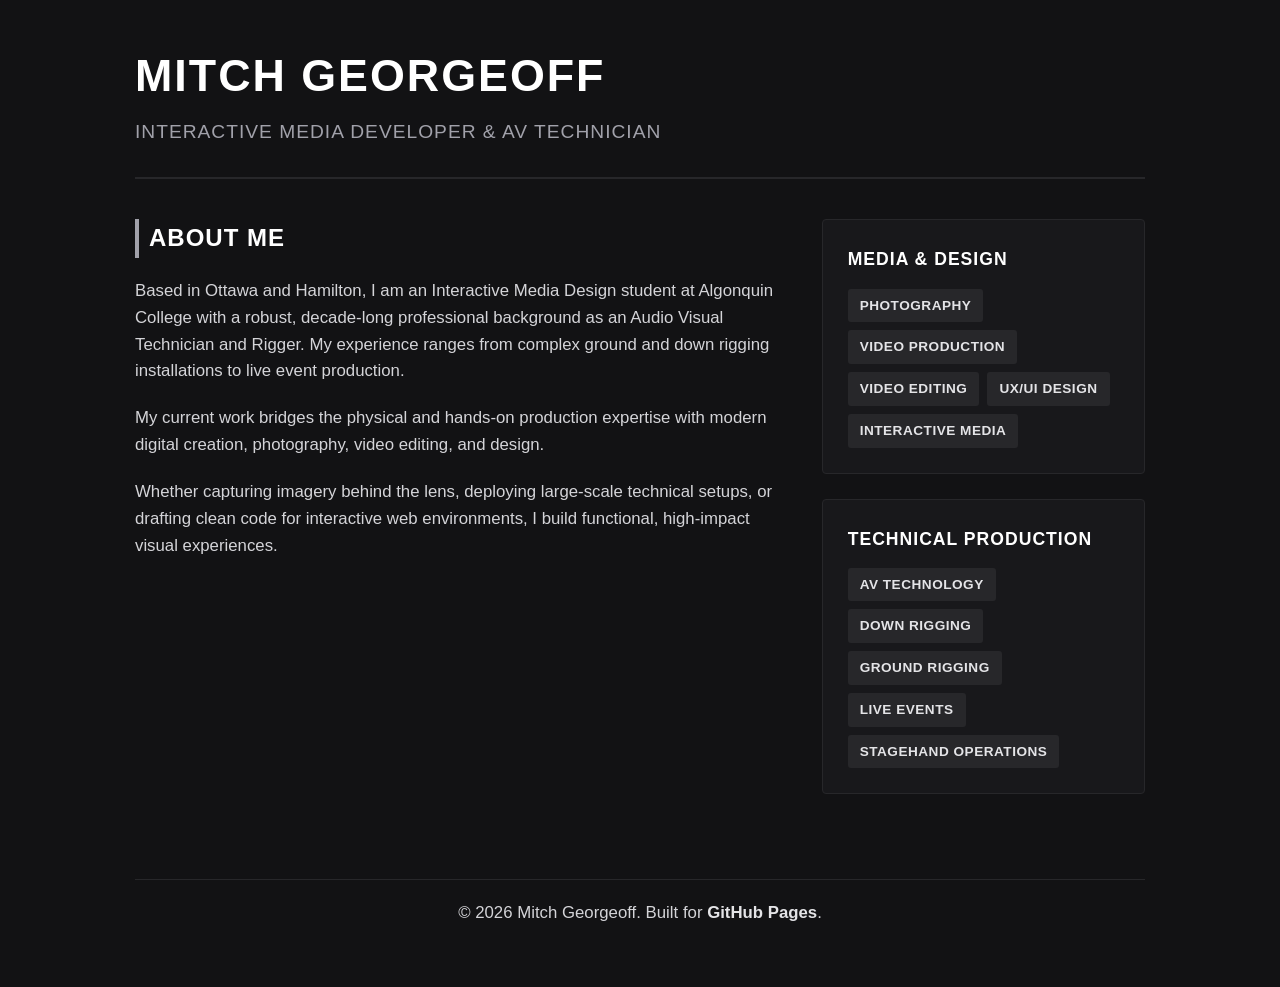
==== web1-assign1-main-main/index.html @ 091ae006 "publish and push" ====
<!DOCTYPE html>
<html lang="en">
<head>
    <meta charset="UTF-8">
    <meta name="viewport" content="width=device-width, initial-scale=1.0">
    <title>Mitch Georgeoff | Portfolio</title>
    <style>
        /* Global Reset & Tactical/Industrial Dark Theme */
        * {
            box-sizing: border-box;
            margin: 0;
            padding: 0;
            font-family: 'Segoe UI', Tahoma, Geneva, Verdana, sans-serif;
        }

        body {
            background-color: #121214;
            color: #e4e4e7;
            line-height: 1.6;
            padding: 0;
        }

        .container {
            max-width: 1050px;
            margin: 0 auto;
            padding: 40px 20px;
        }

        /* Header / Hero Section */
        header {
            border-bottom: 2px solid #27272a;
            padding-bottom: 30px;
            margin-bottom: 40px;
        }

        h1 {
            font-size: 2.8rem;
            text-transform: uppercase;
            letter-spacing: 2px;
            color: #ffffff;
            margin-bottom: 5px;
        }

        .subtitle {
            font-size: 1.2rem;
            color: #a1a1aa;
            text-transform: uppercase;
            letter-spacing: 1px;
        }

        /* Grid Layout for Content */
        .grid {
            display: grid;
            grid-template-columns: 2fr 1fr;
            gap: 40px;
        }

        @media (max-width: 768px) {
            .grid {
                grid-template-columns: 1fr;
            }
        }

        /* Left Column: Profile & Content */
        h2 {
            font-size: 1.5rem;
            text-transform: uppercase;
            letter-spacing: 1px;
            color: #ffffff;
            margin-bottom: 20px;
            border-left: 4px solid #a1a1aa;
            padding-left: 10px;
        }

        p {
            margin-bottom: 20px;
            color: #d4d4d8;
            font-size: 1.05rem;
        }

        /* Right Column: Skills & Toolkits */
        .sidebar-box {
            background-color: #18181b;
            border: 1px solid #27272a;
            padding: 25px;
            border-radius: 4px;
            margin-bottom: 25px;
        }

        .sidebar-box h3 {
            font-size: 1.1rem;
            text-transform: uppercase;
            letter-spacing: 1px;
            margin-bottom: 15px;
            color: #ffffff;
        }

        .tag-list {
            display: flex;
            flex-wrap: wrap;
            gap: 8px;
            list-style: none;
        }

        .tag-list li {
            background-color: #27272a;
            color: #e4e4e7;
            padding: 6px 12px;
            font-size: 0.85rem;
            text-transform: uppercase;
            font-weight: 600;
            letter-spacing: 0.5px;
            border-radius: 3px;
        }

        /* Footer / Links */
        footer {
            margin-top: 60px;
            padding-top: 20px;
            border-top: 1px solid #27272a;
            text-align: center;
            font-size: 0.9rem;
            color: #71717a;
        }

        footer a {
            color: #e4e4e7;
            text-decoration: none;
            font-weight: 600;
        }

        footer a:hover {
            text-decoration: underline;
        }
    </style>
</head>
<body>

    <div class="container">
        <header>
            <h1>Mitch Georgeoff</h1>
            <div class="subtitle">Interactive Media Developer & AV Technician</div>
        </header>

        <div class="grid">
            
            <main>
                <section>
                    <h2>About Me</h2>
                    <p>
                        Based in Ottawa and Hamilton, I am an Interactive Media Design student at Algonquin College with a robust, decade-long professional background as an Audio Visual Technician and Rigger. My experience ranges from complex ground and down rigging installations to live event production.
                    </p>
                    <p>
                        My current work bridges the physical and hands-on production expertise with modern digital creation, photography, video editing, and <UX>
                        <UI></UI> design. 
                    </p>
                    <p>
                        Whether capturing imagery behind the lens, deploying large-scale technical setups, or drafting clean code for interactive web environments, I build functional, high-impact visual experiences.
                    </p>
                </section>
            </main>

            <aside>
                <div class="sidebar-box">
                    <h3>Media & Design</h3>
                    <ul class="tag-list">
                        <li>Photography</li>
                        <li>Video Production</li>
                        <li>Video Editing</li>
                        <li>UX/UI Design</li>
                        <li>Interactive Media</li>
                    </ul>
                </div>

                <div class="sidebar-box">
                    <h3>Technical Production</h3>
                    <ul class="tag-list">
                        <li>AV Technology</li>
                        <li>Down Rigging</li>
                        <li>Ground Rigging</li>
                        <li>Live Events</li>
                        <li>Stagehand Operations</li>
                    </ul>
                </div>
            </aside>

        </div>

        <footer>
            <p>&copy; 2026 Mitch Georgeoff. Built for <a href="https://github.com" target="_blank">GitHub Pages</a>.</p>
        </footer>
    </div>

</body>
</html>
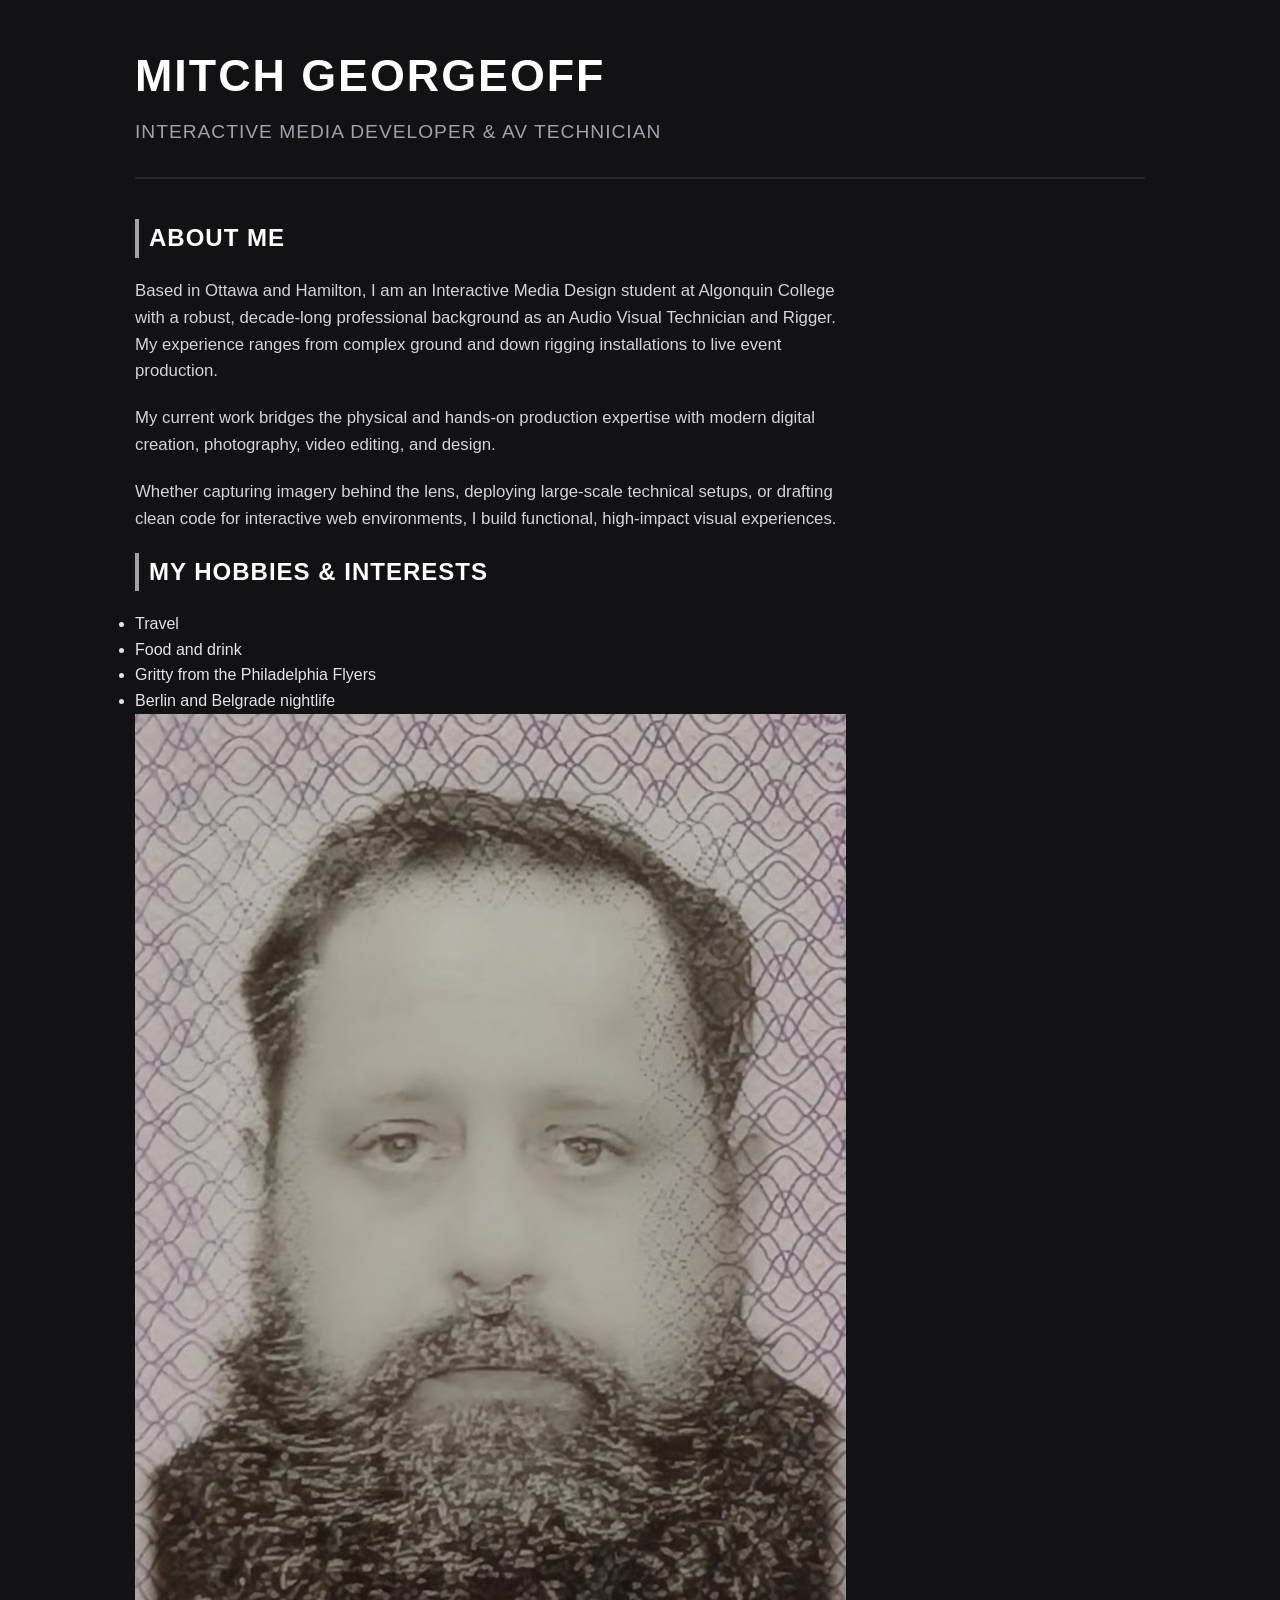
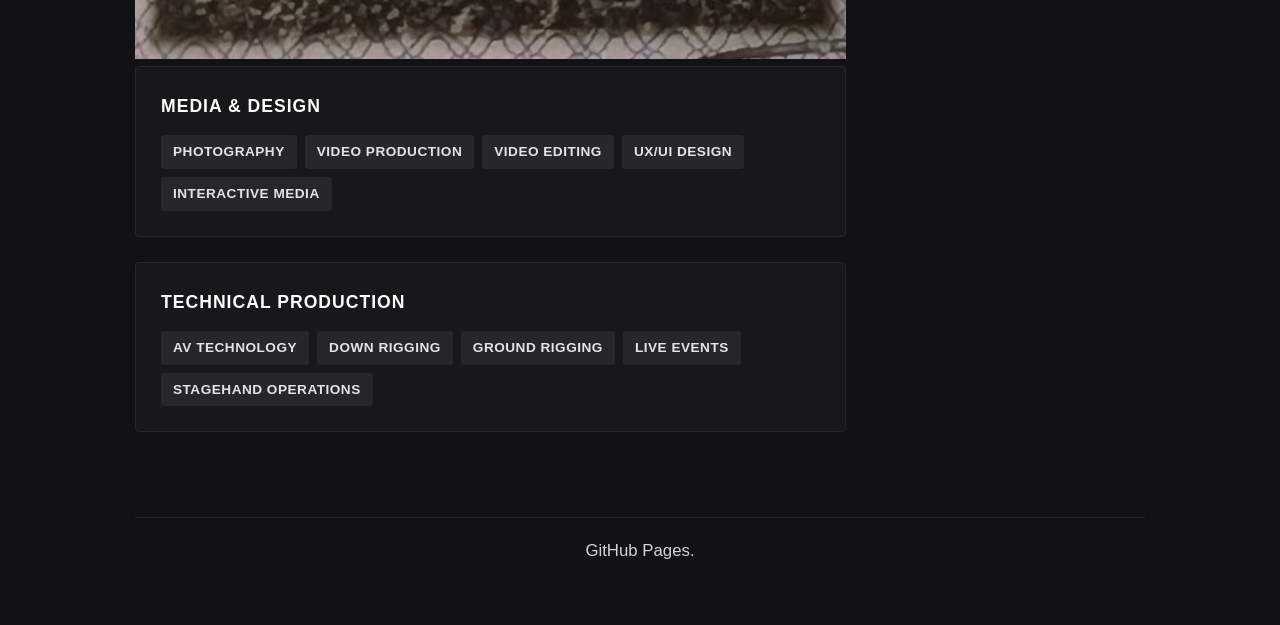
==== commit b0a6ed88: "COMMIT TO ALL" ====
--- a/web1-assign1-main-main/index.html
+++ b/web1-assign1-main-main/index.html
@@ -134,8 +134,6 @@
         }
     </style>
 </head>
-<body>
-
     <div class="container">
         <header>
             <h1>Mitch Georgeoff</h1>
@@ -158,6 +156,17 @@
                         Whether capturing imagery behind the lens, deploying large-scale technical setups, or drafting clean code for interactive web environments, I build functional, high-impact visual experiences.
                     </p>
                 </section>
+                <body>
+
+<h2>My Hobbies & Interests</h2>
+<ul>
+  <li>Travel</li>
+  <li>Food and drink</li>
+  <li>Gritty from the Philadelphia Flyers</li>
+  <li>Berlin and Belgrade nightlife</li>
+
+<img src="images/PXL_20260319_151134065.PORTRAIT.jpg"
+
             </main>
 
             <aside>
@@ -187,9 +196,7 @@
         </div>
 
         <footer>
-            <p>&copy; 2026 Mitch Georgeoff. Built for <a href="https://github.com" target="_blank">GitHub Pages</a>.</p>
+            <p 2026 Mitch Georgeoff. Built for href="https://github.com" target="_blank">GitHub Pages</a>.</p>
         </footer>
     </div>
-
-</body>
-</html>+    
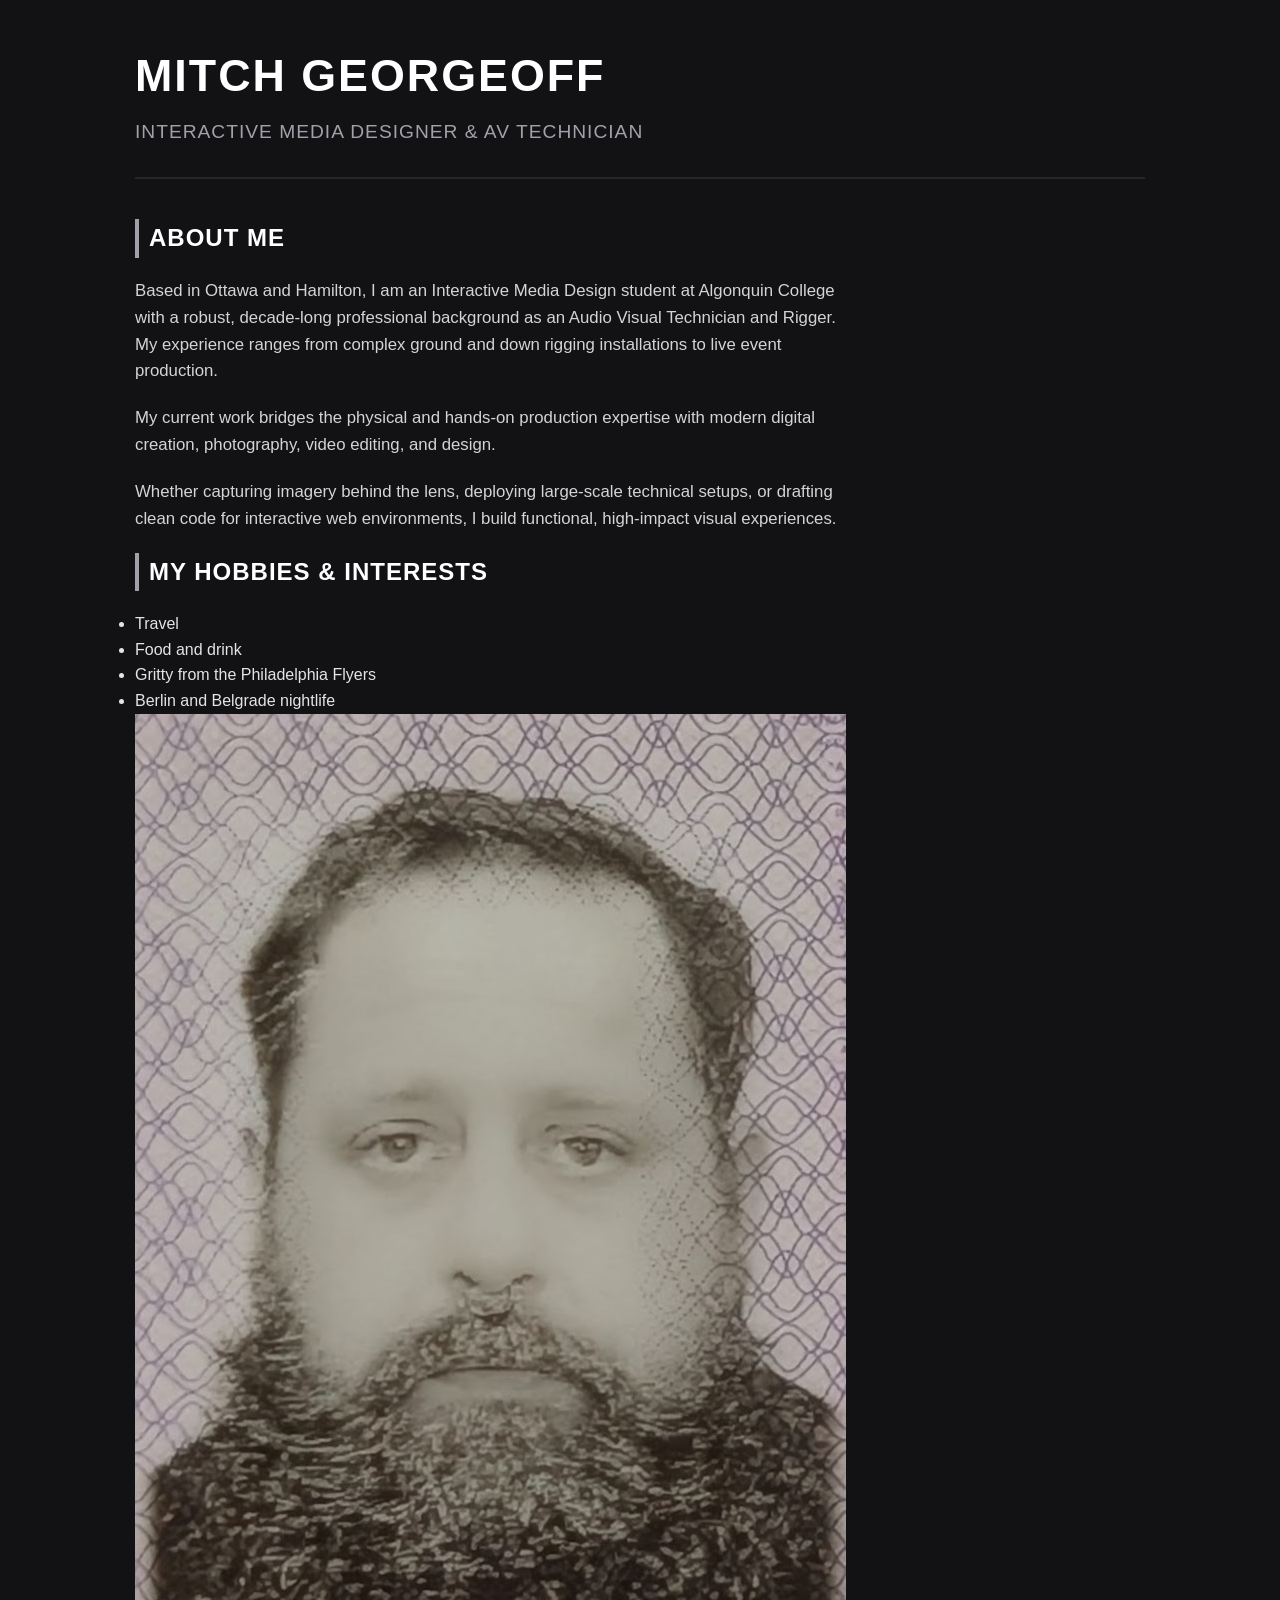
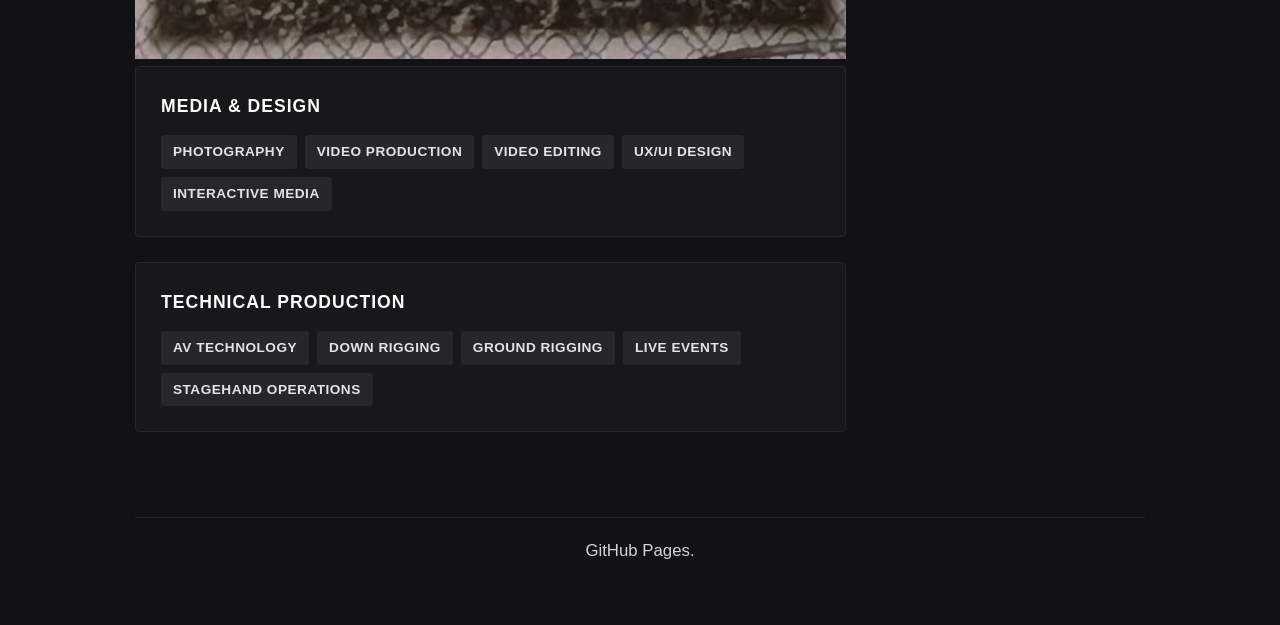
==== commit c481db84: "commit to change" ====
--- a/web1-assign1-main-main/index.html
+++ b/web1-assign1-main-main/index.html
@@ -137,7 +137,7 @@
     <div class="container">
         <header>
             <h1>Mitch Georgeoff</h1>
-            <div class="subtitle">Interactive Media Developer & AV Technician</div>
+            <div class="subtitle">Interactive Media Designer & AV Technician</div>
         </header>
 
         <div class="grid">
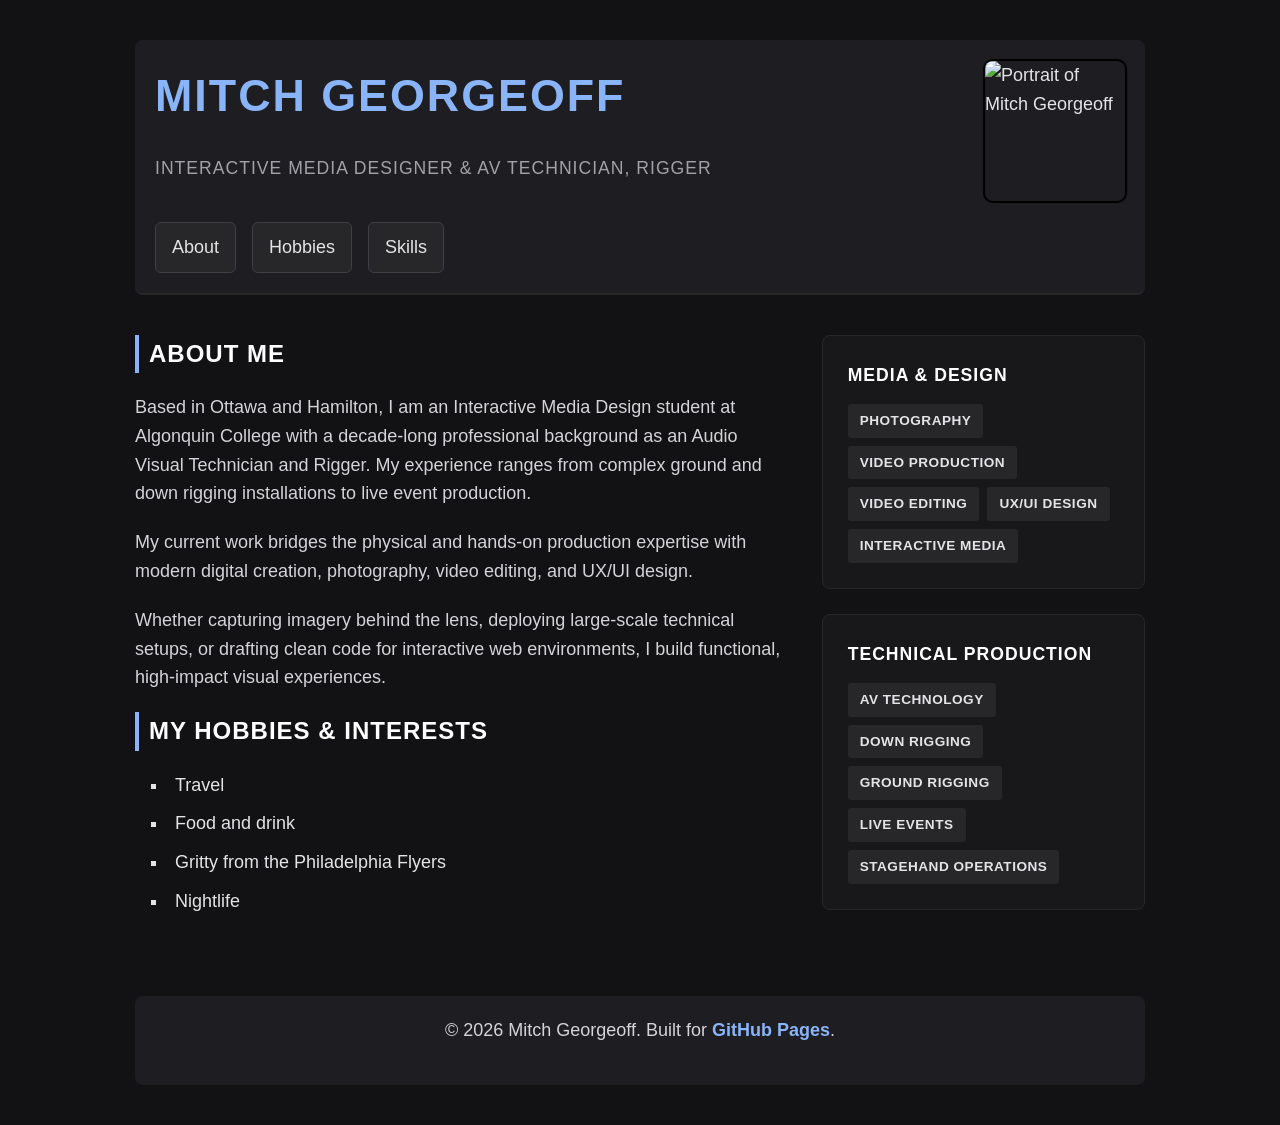
==== commit 2760ce65: "Update profile photo" ====
--- a/web1-assign1-main-main/index.html
+++ b/web1-assign1-main-main/index.html
@@ -4,172 +4,52 @@
     <meta charset="UTF-8">
     <meta name="viewport" content="width=device-width, initial-scale=1.0">
     <title>Mitch Georgeoff | Portfolio</title>
-    <style>
-        /* Global Reset & Tactical/Industrial Dark Theme */
-        * {
-            box-sizing: border-box;
-            margin: 0;
-            padding: 0;
-            font-family: 'Segoe UI', Tahoma, Geneva, Verdana, sans-serif;
-        }
-
-        body {
-            background-color: #121214;
-            color: #e4e4e7;
-            line-height: 1.6;
-            padding: 0;
-        }
-
-        .container {
-            max-width: 1050px;
-            margin: 0 auto;
-            padding: 40px 20px;
-        }
-
-        /* Header / Hero Section */
-        header {
-            border-bottom: 2px solid #27272a;
-            padding-bottom: 30px;
-            margin-bottom: 40px;
-        }
-
-        h1 {
-            font-size: 2.8rem;
-            text-transform: uppercase;
-            letter-spacing: 2px;
-            color: #ffffff;
-            margin-bottom: 5px;
-        }
-
-        .subtitle {
-            font-size: 1.2rem;
-            color: #a1a1aa;
-            text-transform: uppercase;
-            letter-spacing: 1px;
-        }
-
-        /* Grid Layout for Content */
-        .grid {
-            display: grid;
-            grid-template-columns: 2fr 1fr;
-            gap: 40px;
-        }
-
-        @media (max-width: 768px) {
-            .grid {
-                grid-template-columns: 1fr;
-            }
-        }
-
-        /* Left Column: Profile & Content */
-        h2 {
-            font-size: 1.5rem;
-            text-transform: uppercase;
-            letter-spacing: 1px;
-            color: #ffffff;
-            margin-bottom: 20px;
-            border-left: 4px solid #a1a1aa;
-            padding-left: 10px;
-        }
-
-        p {
-            margin-bottom: 20px;
-            color: #d4d4d8;
-            font-size: 1.05rem;
-        }
-
-        /* Right Column: Skills & Toolkits */
-        .sidebar-box {
-            background-color: #18181b;
-            border: 1px solid #27272a;
-            padding: 25px;
-            border-radius: 4px;
-            margin-bottom: 25px;
-        }
-
-        .sidebar-box h3 {
-            font-size: 1.1rem;
-            text-transform: uppercase;
-            letter-spacing: 1px;
-            margin-bottom: 15px;
-            color: #ffffff;
-        }
-
-        .tag-list {
-            display: flex;
-            flex-wrap: wrap;
-            gap: 8px;
-            list-style: none;
-        }
-
-        .tag-list li {
-            background-color: #27272a;
-            color: #e4e4e7;
-            padding: 6px 12px;
-            font-size: 0.85rem;
-            text-transform: uppercase;
-            font-weight: 600;
-            letter-spacing: 0.5px;
-            border-radius: 3px;
-        }
-
-        /* Footer / Links */
-        footer {
-            margin-top: 60px;
-            padding-top: 20px;
-            border-top: 1px solid #27272a;
-            text-align: center;
-            font-size: 0.9rem;
-            color: #71717a;
-        }
-
-        footer a {
-            color: #e4e4e7;
-            text-decoration: none;
-            font-weight: 600;
-        }
-
-        footer a:hover {
-            text-decoration: underline;
-        }
-    </style>
+    <link rel="stylesheet" href="styles.css">
 </head>
+<body>
     <div class="container">
         <header>
-            <h1>Mitch Georgeoff</h1>
-            <div class="subtitle">Interactive Media Designer & AV Technician</div>
+            <div class="header-left">
+                <h1 class="site-title">Mitch Georgeoff</h1>
+                <div class="subtitle">Interactive Media Designer & AV Technician, Rigger</div>
+            </div>
+            <img id="my-image" src="images/mitch-portrait.jpg" alt="Portrait of Mitch Georgeoff">
+            <nav>
+                <ul class="site-nav">
+                    <li><a href="#about">About</a></li>
+                    <li><a href="#hobbies">Hobbies</a></li>
+                    <li><a href="#skills">Skills</a></li>
+                </ul>
+            </nav>
         </header>
 
         <div class="grid">
-            
             <main>
-                <section>
+                <section id="about">
                     <h2>About Me</h2>
                     <p>
-                        Based in Ottawa and Hamilton, I am an Interactive Media Design student at Algonquin College with a robust, decade-long professional background as an Audio Visual Technician and Rigger. My experience ranges from complex ground and down rigging installations to live event production.
+                        Based in Ottawa and Hamilton, I am an Interactive Media Design student at Algonquin College with a decade-long professional background as an Audio Visual Technician and Rigger. My experience ranges from complex ground and down rigging installations to live event production.
                     </p>
                     <p>
-                        My current work bridges the physical and hands-on production expertise with modern digital creation, photography, video editing, and <UX>
-                        <UI></UI> design. 
+                        My current work bridges the physical and hands-on production expertise with modern digital creation, photography, video editing, and UX/UI design.
                     </p>
                     <p>
                         Whether capturing imagery behind the lens, deploying large-scale technical setups, or drafting clean code for interactive web environments, I build functional, high-impact visual experiences.
                     </p>
                 </section>
-                <body>
 
-<h2>My Hobbies & Interests</h2>
-<ul>
-  <li>Travel</li>
-  <li>Food and drink</li>
-  <li>Gritty from the Philadelphia Flyers</li>
-  <li>Berlin and Belgrade nightlife</li>
-
-<img src="images/PXL_20260319_151134065.PORTRAIT.jpg"
-
+                <section id="hobbies">
+                    <h2>My Hobbies & Interests</h2>
+                    <ul class="hobbies-list">
+                        <li>Travel</li>
+                        <li>Food and drink</li>
+                        <li>Gritty from the Philadelphia Flyers</li>
+                        <li>Nightlife</li>
+                    </ul>
+                </section>
             </main>
 
-            <aside>
+            <aside id="skills">
                 <div class="sidebar-box">
                     <h3>Media & Design</h3>
                     <ul class="tag-list">
@@ -192,11 +72,11 @@
                     </ul>
                 </div>
             </aside>
-
         </div>
 
         <footer>
-            <p 2026 Mitch Georgeoff. Built for href="https://github.com" target="_blank">GitHub Pages</a>.</p>
+            <p>© 2026 Mitch Georgeoff. Built for <a href="https://github.com" target="_blank" rel="noopener">GitHub Pages</a>.</p>
         </footer>
     </div>
-    +</body>
+</html>
--- a/web1-assign1-main-main/styles.css
+++ b/web1-assign1-main-main/styles.css
@@ -0,0 +1,201 @@
+/* Base styling and inheritance */
+* {
+    box-sizing: border-box;
+    margin: 0;
+    padding: 0;
+}
+
+body {
+    font-family: 'Segoe UI', Tahoma, Geneva, Verdana, sans-serif;
+    font-size: 18px;
+    line-height: 1.6;
+    background-color: #121214;
+    color: #e4e4e7;
+    padding: 0;
+}
+
+.container {
+    max-width: 1050px;
+    margin: 0 auto;
+    padding: 40px 20px;
+}
+
+header,
+footer {
+    background-color: #1e1e22;
+    padding: 20px;
+    border-radius: 8px;
+}
+
+header {
+    border-bottom: 2px solid #27272a;
+    margin-bottom: 40px;
+}
+
+footer {
+    margin-top: 60px;
+    border-top: none;
+    text-align: center;
+    color: #a1a1aa;
+}
+
+.site-title {
+    font-size: 2.8rem;
+    text-transform: uppercase;
+    letter-spacing: 2px;
+    color: #8ab4f8;
+    margin-bottom: 10px;
+}
+
+.subtitle {
+    font-size: 1.1rem;
+    color: #a1a1aa;
+    text-transform: uppercase;
+    letter-spacing: 1px;
+    margin-bottom: 20px;
+}
+
+nav .site-nav {
+    list-style: none;
+    display: flex;
+    gap: 16px;
+    flex-wrap: wrap;
+}
+
+nav .site-nav li {
+    margin: 0;
+}
+
+nav .site-nav a {
+    display: inline-block;
+    padding: 10px 16px;
+    text-decoration: none;
+    color: #e4e4e7;
+    background-color: #27272a;
+    border: 1px solid #3f3f46;
+    border-radius: 6px;
+    transition: background-color 0.2s ease, transform 0.2s ease;
+}
+
+nav .site-nav a:hover,
+nav .site-nav a:active {
+    background-color: #3f3f46;
+    transform: translateY(-1px);
+}
+
+.grid {
+    display: grid;
+    grid-template-columns: 2fr 1fr;
+    gap: 40px;
+}
+
+@media (max-width: 768px) {
+    .grid {
+        grid-template-columns: 1fr;
+    }
+}
+
+h2 {
+    font-size: 1.5rem;
+    text-transform: uppercase;
+    letter-spacing: 1px;
+    color: #ffffff;
+    margin-bottom: 20px;
+    border-left: 4px solid #8ab4f8;
+    padding-left: 10px;
+}
+
+p {
+    margin-bottom: 20px;
+    color: #d4d4d8;
+}
+
+.hobbies-list {
+    list-style: square inside;
+    margin-bottom: 20px;
+    padding-left: 16px;
+}
+
+.hobbies-list li {
+    margin-bottom: 10px;
+}
+
+header {
+    border-bottom: 2px solid #27272a;
+    margin-bottom: 40px;
+    display: flex;
+    align-items: center;
+    justify-content: space-between;
+    gap: 20px;
+    flex-wrap: wrap;
+}
+
+.header-left {
+    display: flex;
+    flex-direction: column;
+    gap: 12px;
+}
+
+#my-image {
+    width: 140px;
+    height: 140px;
+    object-fit: cover;
+    border-radius: 8px;
+    box-shadow: 0 0 1px 2px black;
+}
+
+@media (max-width: 768px) {
+    header {
+        flex-direction: column;
+        align-items: flex-start;
+    }
+
+    #my-image {
+        width: 120px;
+        height: 120px;
+    }
+}
+
+.sidebar-box {
+    background-color: #18181b;
+    border: 1px solid #27272a;
+    padding: 25px;
+    border-radius: 8px;
+    margin-bottom: 25px;
+}
+
+.sidebar-box h3 {
+    font-size: 1.1rem;
+    text-transform: uppercase;
+    letter-spacing: 1px;
+    margin-bottom: 15px;
+    color: #ffffff;
+}
+
+.tag-list {
+    display: flex;
+    flex-wrap: wrap;
+    gap: 8px;
+    list-style: none;
+}
+
+.tag-list li {
+    background-color: #27272a;
+    color: #e4e4e7;
+    padding: 6px 12px;
+    font-size: 0.85rem;
+    text-transform: uppercase;
+    font-weight: 600;
+    letter-spacing: 0.5px;
+    border-radius: 3px;
+}
+
+footer a {
+    color: #8ab4f8;
+    text-decoration: none;
+    font-weight: 600;
+}
+
+footer a:hover {
+    text-decoration: underline;
+}
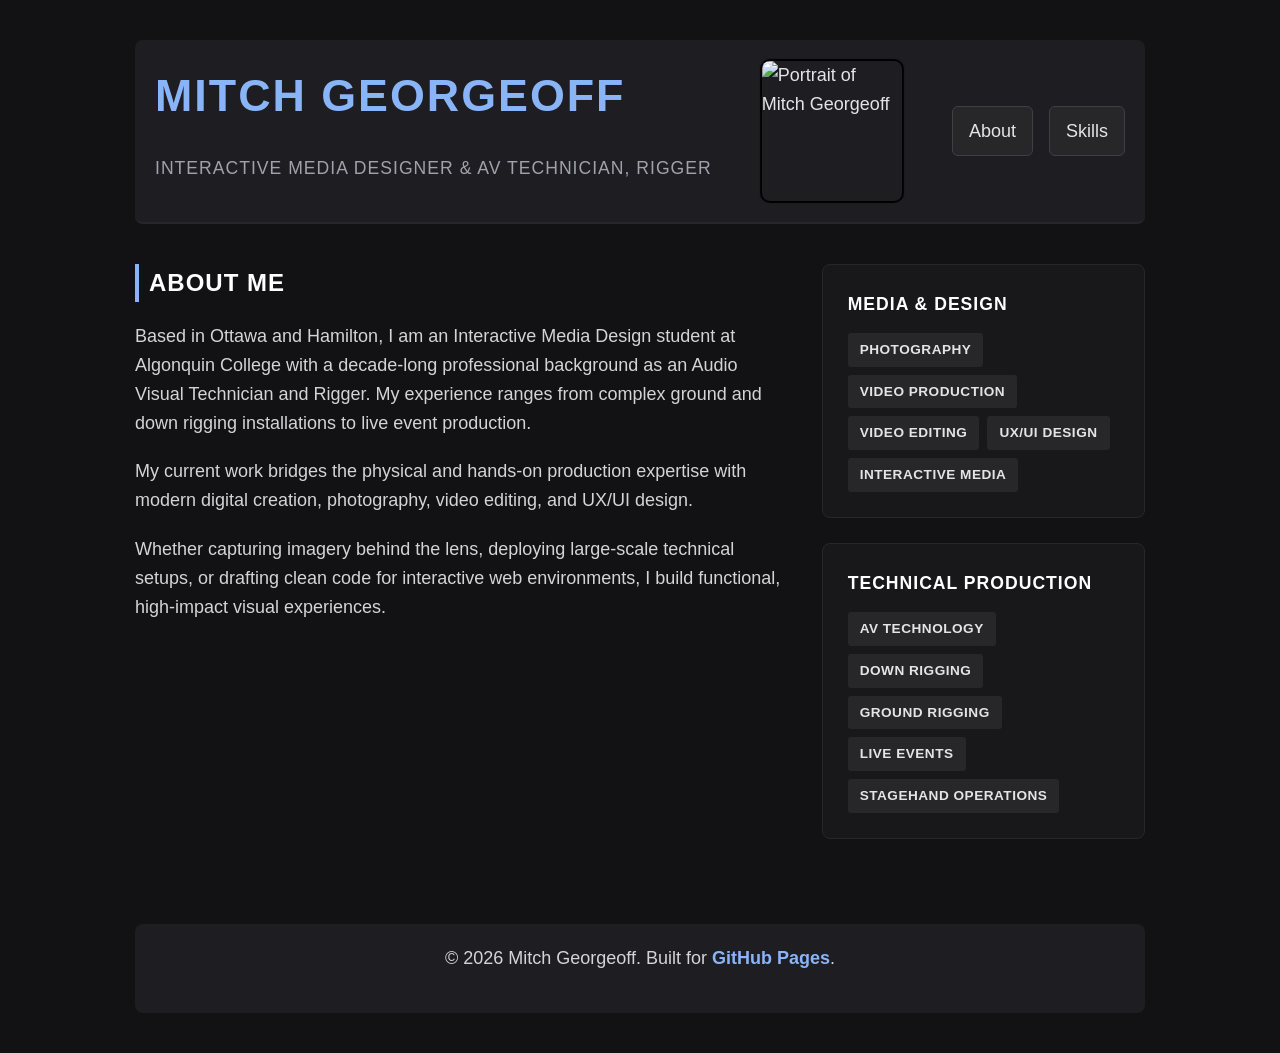
==== commit 4ad6a227: "Remove hobbies and interests section" ====
--- a/web1-assign1-main-main/index.html
+++ b/web1-assign1-main-main/index.html
@@ -17,7 +17,6 @@
             <nav>
                 <ul class="site-nav">
                     <li><a href="#about">About</a></li>
-                    <li><a href="#hobbies">Hobbies</a></li>
                     <li><a href="#skills">Skills</a></li>
                 </ul>
             </nav>
@@ -36,16 +35,6 @@
                     <p>
                         Whether capturing imagery behind the lens, deploying large-scale technical setups, or drafting clean code for interactive web environments, I build functional, high-impact visual experiences.
                     </p>
-                </section>
-
-                <section id="hobbies">
-                    <h2>My Hobbies & Interests</h2>
-                    <ul class="hobbies-list">
-                        <li>Travel</li>
-                        <li>Food and drink</li>
-                        <li>Gritty from the Philadelphia Flyers</li>
-                        <li>Nightlife</li>
-                    </ul>
                 </section>
             </main>
 
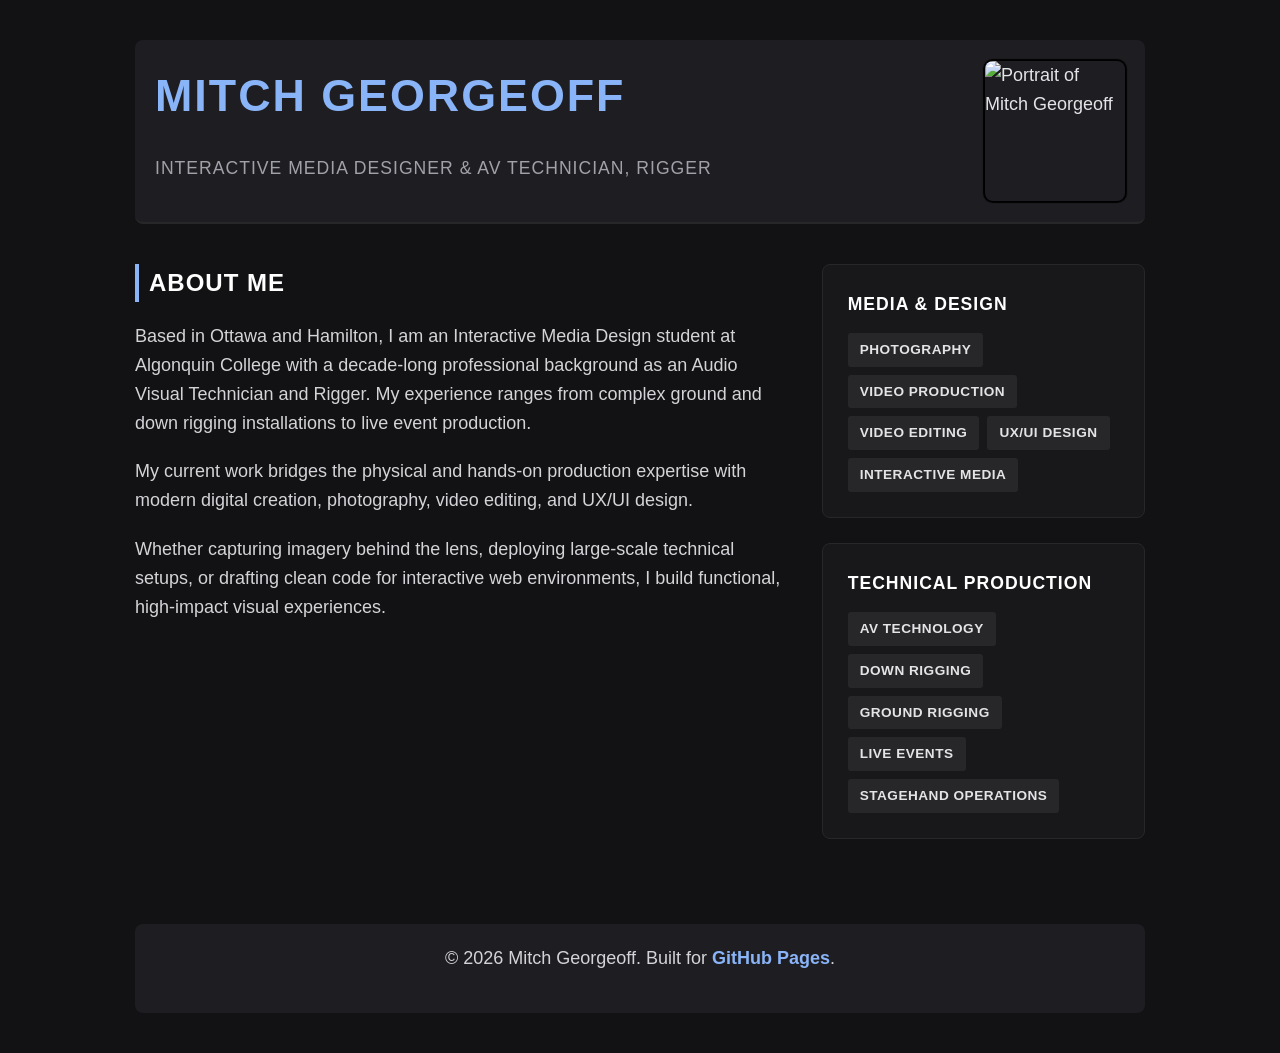
==== commit e7efd86f: "Update portfolio design and image set" ====
--- a/web1-assign1-main-main/index.html
+++ b/web1-assign1-main-main/index.html
@@ -14,12 +14,6 @@
                 <div class="subtitle">Interactive Media Designer & AV Technician, Rigger</div>
             </div>
             <img id="my-image" src="images/mitch-portrait.jpg" alt="Portrait of Mitch Georgeoff">
-            <nav>
-                <ul class="site-nav">
-                    <li><a href="#about">About</a></li>
-                    <li><a href="#skills">Skills</a></li>
-                </ul>
-            </nav>
         </header>
 
         <div class="grid">
